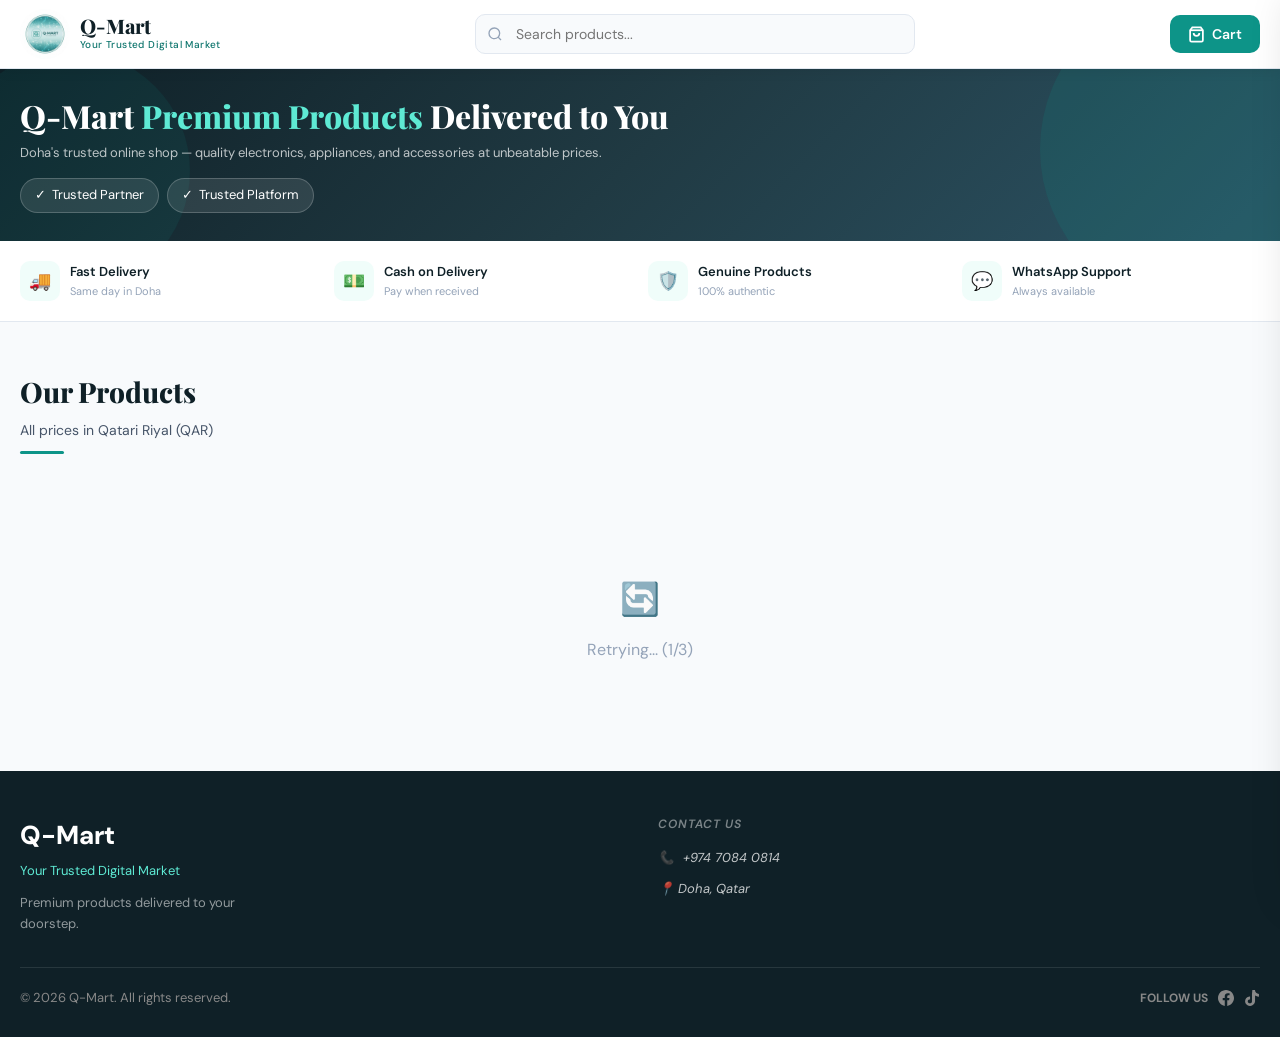
==== index.html @ b94f7bd2 "Update index.html" ====
<!DOCTYPE html>
<html lang="en">
<head>
<meta charset="UTF-8">
<meta name="viewport" content="width=device-width, initial-scale=1.0">
<title>Q-Mart — Your Trusted & Digital Market</title>
<meta name="description" content="Q-Mart is Doha's trusted online shop — quality electronics, appliances, and accessories at unbeatable prices. Cash on delivery. Same day in Doha.">
<meta name="keywords" content="Q-Mart, Qatar online shop, Doha electronics, appliances Qatar, cash on delivery Doha">
<meta name="author" content="Q-Mart">
<meta name="robots" content="index, follow">
<!-- Open Graph -->
<meta property="og:title" content="Q-Mart — Your Trusted & Digital Market">
<meta property="og:description" content="Premium products delivered to your doorstep in Doha, Qatar. Cash on delivery. WhatsApp support.">
<meta property="og:type" content="website">
<meta property="og:url" content="https://qmart.com.qa">
<meta property="og:image" content="https://qmart.com.qa/og-image.jpg">
<meta property="og:locale" content="en_QA">
<!-- Twitter Card -->
<meta name="twitter:card" content="summary_large_image">
<meta name="twitter:title" content="Q-Mart — Your Trusted & Digital Market">
<meta name="twitter:description" content="Premium products delivered to your doorstep in Doha, Qatar. Cash on delivery. WhatsApp support.">
<meta name="twitter:image" content="https://qmart.com.qa/og-image.jpg">
<link href="https://fonts.googleapis.com/css2?family=Playfair+Display:wght@700;800&family=DM+Sans:wght@300;400;500;600&display=swap" rel="stylesheet">
<link rel="stylesheet" href="style.css">
</head>
<body>

<!-- HEADER -->
<header>
  <div class="header-top">
    <a class="logo-wrap" href="#">
      <img src="logo.jpg" alt="Q-Mart">
      <div class="brand-text">
        <div class="brand-name">Q-Mart</div>
        <div class="brand-tag">Your Trusted Digital Market</div>
      </div>
    </a>
    <div class="header-search">
      <div class="search-wrap">
        <svg width="16" height="16" fill="none" stroke="currentColor" stroke-width="2" viewBox="0 0 24 24"><circle cx="11" cy="11" r="8"/><path d="m21 21-4.35-4.35"/></svg>
        <input class="search-input" type="text" placeholder="Search products..." id="searchDesktop" oninput="filterProducts(this.value)">
      </div>
    </div>
    <div class="header-right">
      <button class="cart-btn" onclick="openCart()">
        <svg width="17" height="17" fill="none" stroke="currentColor" stroke-width="2.5" viewBox="0 0 24 24"><path d="M6 2L3 6v14a2 2 0 002 2h14a2 2 0 002-2V6l-3-4z"/><line x1="3" y1="6" x2="21" y2="6"/><path d="M16 10a4 4 0 01-8 0"/></svg>
        <span class="cart-label">Cart</span>
        <span class="cart-count hidden" id="cartCount">0</span>
      </button>
    </div>
  </div>
  <nav class="mobile-search" aria-label="Mobile search">
    <div class="search-wrap">
      <svg width="15" height="15" fill="none" stroke="currentColor" stroke-width="2" viewBox="0 0 24 24"><circle cx="11" cy="11" r="8"/><path d="m21 21-4.35-4.35"/></svg>
      <input class="search-input" type="text" placeholder="Search products..." id="searchMobile" oninput="filterProducts(this.value)">
    </div>
  </nav>
</header>

<!-- HERO -->
<section class="hero" aria-label="Welcome banner">
  <div class="hero-inner">
    <h1>Q-Mart <span>Premium Products</span> Delivered to You</h1>
    <p>Doha's trusted online shop — quality electronics, appliances, and accessories at unbeatable prices.</p>
    <div class="hero-pills">
      <div class="pill"><span>✓</span> Trusted Partner</div>
      <div class="pill"><span>✓</span> Trusted Platform</div>
    </div>
  </div>
</section>

<!-- FEATURES -->
<section class="features" aria-label="Key features">
  <div class="features-inner">
    <div class="feature-item"><div class="feature-icon">🚚</div><div class="feature-text"><div class="ft">Fast Delivery</div><div class="fs">Same day in Doha</div></div></div>
    <div class="feature-item"><div class="feature-icon">💵</div><div class="feature-text"><div class="ft">Cash on Delivery</div><div class="fs">Pay when received</div></div></div>
    <div class="feature-item"><div class="feature-icon">🛡️</div><div class="feature-text"><div class="ft">Genuine Products</div><div class="fs">100% authentic</div></div></div>
    <div class="feature-item"><div class="feature-icon">💬</div><div class="feature-text"><div class="ft">WhatsApp Support</div><div class="fs">Always available</div></div></div>
  </div>
</section>

<!-- PRODUCTS -->
<main>
  <section class="section" aria-label="Products">
    <h2 class="section-title">Our Products</h2>
    <p class="section-sub">All prices in Qatari Riyal (QAR)</p>
    <div class="divider"></div>
    <nav class="cat-tabs" id="catTabs" aria-label="Category filter"></nav>
    <div class="products-grid" id="productsGrid" role="list"></div>
    <div class="no-results" id="noResults" style="display:none" aria-live="polite">
      <div class="no-results-icon">🔍</div>
      <p>No products found.</p>
    </div>
  </section>
</main>

<!-- FOOTER -->
<footer>
  <div class="footer-inner">
    <div class="footer-top">
      <div class="footer-brand">
        <div class="name">Q-Mart</div>
        <div class="tagline">Your Trusted Digital Market</div>
        <p>Premium products delivered to your doorstep.</p>
      </div>
      <address class="footer-contact">
        <h4>Contact Us</h4>
        <div class="footer-contact-item">
          📞 <a id="footer-tel" href="tel:+97470840814" style="color:inherit;text-decoration:none;">+974 7084 0814</a>
        </div>
        <div class="footer-contact-item">📍 Doha, Qatar</div>
      </address>
    </div>
    <div class="footer-bottom">
      <span style="color:#888;font-size:13px;">
        © <span id="current-year"></span> Q-Mart. All rights reserved.
      </span>
      <div style="display:flex;align-items:center;gap:10px;">
        <span style="color:#888;font-size:12px;font-weight:bold;">FOLLOW US</span>
        <a href="https://www.facebook.com/qmart.com.qa" aria-label="Facebook" style="display:flex;align-items:center;">
          <svg width="16" height="16" fill="#888" viewBox="0 0 24 24"><path d="M24 12.073c0-6.627-5.373-12-12-12s-12 5.373-12 12c0 5.99 4.388 10.954 10.125 11.854v-8.385H7.078v-3.47h3.047V9.43c0-3.007 1.792-4.669 4.533-4.669 1.312 0 2.686.235 2.686.235v2.953H15.83c-1.491 0-1.956.925-1.956 1.874v2.25h3.328l-.532 3.47h-2.796v8.385C19.612 23.027 24 18.062 24 12.073z"/></svg>
        </a>
        <a href="https://www.tiktok.com/@qmart.com.qa" aria-label="TikTok" style="display:flex;align-items:center;">
          <svg width="16" height="16" fill="#888" viewBox="0 0 24 24"><path d="M12.525.02c1.31-.02 2.61-.01 3.91-.02.08 1.53.63 3.09 1.75 4.17 1.12 1.11 2.7 1.62 4.24 1.79v4.03c-1.44-.05-2.89-.35-4.2-.97-.57-.26-1.1-.59-1.62-.93-.01 2.92.01 5.84-.02 8.75-.03 1.4-.54 2.79-1.35 3.94-1.31 1.92-3.58 3.17-5.91 3.21-1.43.08-2.86-.31-4.08-1.03-2.02-1.19-3.44-3.37-3.59-5.71-.29-3.37 2.1-6.43 5.33-7.16.69-.16 1.4-.23 2.11-.21v4.21c-.44-.05-.89-.03-1.33.07-1.1.27-1.93 1.14-2.1 2.23-.2 1.15.31 2.36 1.25 3.01.83.61 1.89.77 2.86.52 1.25-.32 2.11-1.41 2.18-2.7.02-3.76-.01-7.52.01-11.28z"/></svg>
        </a>
      </div>
    </div>
  </div>
</footer>

<!-- PRODUCT DETAIL PAGE (Full Screen Slide-in) -->
<div class="pv-page" id="pvPage" role="dialog" aria-label="Product details" aria-modal="true">
  <div class="pv-header">
    <button class="pv-back" onclick="closePV()">
      <svg width="16" height="16" fill="none" stroke="currentColor" stroke-width="2.5" viewBox="0 0 24 24"><path d="M19 12H5M12 5l-7 7 7 7"/></svg>
      Back
    </button>
    <span class="pv-header-title" id="pvHeaderTitle"></span>
  </div>
  <div class="pv-inner">
    <div class="pv-slider">
      <div class="pv-main-img" id="pvMainImg"></div>
      <div class="pv-thumbs" id="pvThumbs"></div>
    </div>
    <div class="pv-details" id="pvDetails"></div>
  </div>
</div>

<!-- CART DRAWER -->
<div class="cart-overlay" id="cartOverlay" onclick="closeCart()"></div>
<div class="cart-drawer" id="cartDrawer" role="dialog" aria-label="Shopping cart" aria-modal="true">
  <div class="cart-header">
    <h2>Your Cart</h2>
    <button class="close-btn" onclick="closeCart()" aria-label="Close cart">×</button>
  </div>
  <div class="cart-items" id="cartItems">
    <div class="cart-empty"><div class="cart-empty-icon">🛒</div><p>Your cart is empty</p></div>
  </div>
  <div class="cart-footer" id="cartFooter" style="display:none">
    <div class="cart-total">
      <span class="cart-total-label">Total</span>
      <span class="cart-total-amount">QAR <span id="cartTotal">0</span></span>
    </div>
    <button class="checkout-btn" onclick="openCheckout()">Proceed to Order →</button>
    <div class="cod-badge">Cash on Delivery only</div>
  </div>
</div>

<!-- CHECKOUT MODAL -->
<div class="modal-overlay" id="checkoutModal" role="dialog" aria-label="Checkout" aria-modal="true">
  <div class="modal" id="modalContent"></div>
</div>

<script>
/* ============================================================
   CONFIG
   ============================================================ */
const CSV_URL = "https://docs.google.com/spreadsheets/d/e/2PACX-1vSZv78zZIp13MP01ga936OXKM-p2X1AJmdL8o1BQmvtJT2dJOc3okC-za4YJwCC7mJyH47PSysZ_YU3/pub?output=csv";
const WA_NUMBER = "97470840814";

// *** IMPORTANT: Replace this with your deployed Google Apps Script Web App URL ***
const APPS_SCRIPT_URL = "https://script.google.com/macros/s/AKfycbwtqXDXvTPOAlFNts3G6t2Wq0mySmIwarXOL4KEg9Vhrj4-7VmG8reU_VxnCfVzs8Oz/exec";

// Footer tel link sync
(function () {
  const el = document.getElementById("footer-tel");
  if (el) {
    el.href = "tel:+" + WA_NUMBER;
    el.textContent = "+974 " + WA_NUMBER.slice(3, 7) + " " + WA_NUMBER.slice(7);
  }
  document.getElementById("current-year").textContent = new Date().getFullYear();
})();

/* ============================================================
   PRODUCTS & CART STATE
   ============================================================ */
let PRODUCTS = [], currentFilter = "";

function loadCart() {
  try { const s = localStorage.getItem("qmart_cart"); return s ? JSON.parse(s) : []; } catch (e) { return []; }
}
function saveCart() {
  try { localStorage.setItem("qmart_cart", JSON.stringify(cart)); } catch (e) {}
}
let cart = loadCart();

/* ============================================================
   CSV PARSING
   ============================================================ */
function parseCSV(text) {
  const lines = text.trim().split("\n");
  const headers = lines[0].split(",").map(h => h.trim().toLowerCase().replace(/\r/g, ""));
  return lines.slice(1).map((line, idx) => {
    const cols = [];
    let cur = "", inQ = false;
    for (let c of line) {
      if (c === '"') inQ = !inQ;
      else if (c === ',' && !inQ) { cols.push(cur.trim()); cur = ""; }
      else cur += c;
    }
    cols.push(cur.trim());
    const row = {};
    headers.forEach((h, i) => row[h] = (cols[i] || "").replace(/\r/g, "").replace(/^"|"$/g, "").trim());
    return {
      id: parseInt(row.id) || idx + 1,
      name: row.name || "",
      desc: row.desc || row.description || "",
      price: Math.max(0, parseFloat(row.price) || 0),
      category: row.category || row.categories || "General",
      image: row.image || row.images || ""
    };
  }).filter(p => p.name);
}

/* ============================================================
   PRODUCT LOADING & RENDERING
   ============================================================ */
async function loadProducts(retryCount = 0) {
  const grid = document.getElementById("productsGrid");
  grid.innerHTML = `<div style="grid-column:1/-1;text-align:center;padding:60px 20px;color:var(--muted)"><div style="font-size:32px;margin-bottom:12px">⏳</div><p>Loading products...</p></div>`;
  try {
    const res = await fetch(CSV_URL);
    if (!res.ok) throw new Error("fetch failed");
    const text = await res.text();
    PRODUCTS = parseCSV(text);
    if (!PRODUCTS.length) throw new Error("empty");
    renderCategoryTabs();
    renderProducts();
  } catch (e) {
    if (retryCount < 2) {
      setTimeout(() => loadProducts(retryCount + 1), 2000);
      grid.innerHTML = `<div style="grid-column:1/-1;text-align:center;padding:60px 20px;color:var(--muted)"><div style="font-size:32px;margin-bottom:12px">🔄</div><p>Retrying... (${retryCount + 1}/3)</p></div>`;
    } else {
      grid.innerHTML = `<div style="grid-column:1/-1;text-align:center;padding:60px 20px;color:var(--muted)"><div style="font-size:32px;margin-bottom:12px">⚠️</div><p>Could not load products. <button onclick="loadProducts()" style="color:var(--teal);background:none;border:none;cursor:pointer;font-weight:600;font-size:14px;">Try again</button></p></div>`;
    }
  }
}

let currentCategory = "All";

function renderCategoryTabs() {
  const cats = ["All", ...new Set(PRODUCTS.map(p => p.category).filter(Boolean))];
  const tabs = document.getElementById("catTabs");
  if (!tabs) return;
  tabs.innerHTML = cats.map(c => `<button class="cat-tab${c === currentCategory ? " active" : ""}" onclick="setCategory('${c}')">${c}</button>`).join("");
}

function setCategory(cat) {
  currentCategory = cat;
  renderCategoryTabs();
  renderProducts();
}

function filterProducts(q) {
  currentFilter = q.toLowerCase();
  document.getElementById("searchDesktop").value = q;
  document.getElementById("searchMobile").value = q;
  renderProducts();
}

function renderProducts() {
  const grid = document.getElementById("productsGrid");
  const noRes = document.getElementById("noResults");
  let filtered = PRODUCTS.filter(p =>
    (currentCategory === "All" || p.category === currentCategory) &&
    (p.name.toLowerCase().includes(currentFilter) ||
      p.category.toLowerCase().includes(currentFilter) ||
      p.desc.toLowerCase().includes(currentFilter))
  );
  if (!filtered.length) { grid.innerHTML = ""; noRes.style.display = ""; return; }
  noRes.style.display = "none";
  grid.innerHTML = filtered.map(p => `
    <article class="product-card" onclick="openPD(${p.id})" style="cursor:pointer;" role="listitem">
      <div class="product-img">${getImageHTML(p)}<span class="product-badge">${p.category}</span></div>
      <div class="product-body">
        <div class="product-category">${p.category}</div>
        <div class="product-name">${p.name}</div>
        <div class="product-desc">${(p.desc || "").split("|")[0].trim().slice(0, 50)}${(p.desc || "").length > 50 ? "..." : ""}</div>
        <div class="product-footer">
          <div class="product-price">QAR ${p.price}<span>/unit</span></div>
          <button class="add-btn" onclick="event.stopPropagation();addToCart(${p.id})" id="btn-${p.id}">Add to Cart</button>
        </div>
      </div>
    </article>`).join("");
}

function getImageHTML(p) {
  if (p.image && p.image.startsWith("http")) {
    let src = p.image;
    const gd = src.match(/\/d\/([a-zA-Z0-9_-]+)/);
    if (gd) src = "https://drive.google.com/thumbnail?id=" + gd[1] + "&sz=w400";
    return `<img src="${src}" alt="${p.name}" loading="lazy" style="width:100%;height:100%;object-fit:cover;" onerror="this.parentElement.innerHTML='<span style=font-size:48px>📦</span>'">`;
  }
  return `<span style="font-size:48px">📦</span>`;
}

function formatDesc(desc) {
  if (!desc) return "No description available.";
  const parts = desc.split("|").map(s => s.trim()).filter(Boolean);
  if (parts.length <= 1) return `<p>${desc}</p>`;
  return `<p style="margin-bottom:10px">${parts[0]}</p><ul style="list-style:none;padding:0;margin:0;">${parts.slice(1).map(p => `<li style="display:flex;gap:8px;align-items:flex-start;padding:4px 0;font-size:14px;"><span style="color:var(--teal);font-size:16px;flex-shrink:0;">✓</span><span>${p}</span></li>`).join("")}</ul>`;
}

/* ============================================================
   PRODUCT DETAIL VIEW
   ============================================================ */
function gdUrl(url) {
  const m = url.match(/\/d\/([a-zA-Z0-9_-]+)/);
  return m ? `https://drive.google.com/thumbnail?id=${m[1]}&sz=w800` : url;
}

let pvImgs = [], pvIdx = 0, pvProductId = null;

function openPD(id) {
  const p = PRODUCTS.find(x => x.id === id);
  if (!p) return;
  pvProductId = id;
  pvImgs = p.image ? p.image.split(",").map(s => s.trim()).filter(Boolean) : [];
  pvIdx = 0;
  document.getElementById("pvHeaderTitle").textContent = p.name;
  renderPVSlide();
  const thumbsEl = document.getElementById("pvThumbs");
  if (pvImgs.length > 1) {
    thumbsEl.innerHTML = pvImgs.map((img, i) => `
      <div class="pv-thumb${i === 0 ? " active" : ""}" onclick="goThumb(${i})">
        <img src="${gdUrl(img)}" alt="" onerror="this.parentElement.innerHTML='📦'">
      </div>`).join("");
  } else {
    thumbsEl.innerHTML = "";
  }
  document.getElementById("pvDetails").innerHTML = `
    <div class="pv-category">${p.category}</div>
    <div class="pv-name">${p.name}</div>
    <div class="pv-price-row">
      <div class="pv-price">QAR ${p.price}</div>
      <div class="pv-price-unit">per unit</div>
    </div>
    <div class="pv-cod"><span>💵</span> Cash on Delivery — Pay when you receive</div>
    <div class="pv-desc-title">Description</div>
    <div class="pv-desc">${formatDesc(p.desc)}</div>
    <div class="pv-qty-row">
      <span class="pv-qty-label">Quantity</span>
      <div class="pv-qty-ctrl">
        <button class="pv-qty-btn" onclick="pvQty(-1)">−</button>
        <span class="pv-qty-val" id="pvQtyVal">1</span>
        <button class="pv-qty-btn" onclick="pvQty(1)">+</button>
      </div>
    </div>
    <button class="pv-add-btn" id="pvAddBtn" onclick="addToCartPV()">
      <svg width="18" height="18" fill="none" stroke="currentColor" stroke-width="2.5" viewBox="0 0 24 24"><path d="M6 2L3 6v14a2 2 0 002 2h14a2 2 0 002-2V6l-3-4z"/><line x1="3" y1="6" x2="21" y2="6"/><path d="M16 10a4 4 0 01-8 0"/></svg>
      Add to Cart
    </button>`;
  document.getElementById("pvPage").classList.add("open");
  document.body.style.overflow = "hidden";
  window._pvQty = 1;
}

function renderPVSlide() {
  const box = document.getElementById("pvMainImg");
  const arrowsHtml = pvImgs.length > 1 ? `
    <button class="pv-arrow pv-prev" onclick="pvSlide(-1)">&#8249;</button>
    <button class="pv-arrow pv-next" onclick="pvSlide(1)">&#8250;</button>` : "";
  if (!pvImgs.length) { box.innerHTML = `<span style="font-size:80px">📦</span>`; return; }
  box.innerHTML = `${arrowsHtml}<img src="${gdUrl(pvImgs[pvIdx])}" alt="product" loading="lazy" style="width:100%;height:100%;object-fit:contain;" onerror="this.src='';this.parentElement.innerHTML='<span style=font-size:80px>📦</span>'">`;
}

function pvSlide(dir) {
  pvIdx = (pvIdx + dir + pvImgs.length) % pvImgs.length;
  renderPVSlide();
  document.querySelectorAll(".pv-thumb").forEach((t, i) => t.classList.toggle("active", i === pvIdx));
}

function goThumb(i) {
  pvIdx = i;
  renderPVSlide();
  document.querySelectorAll(".pv-thumb").forEach((t, j) => t.classList.toggle("active", j === i));
}

function closePV() {
  document.getElementById("pvPage").classList.remove("open");
  document.body.style.overflow = "";
}

function pvQty(d) {
  window._pvQty = Math.max(1, (window._pvQty || 1) + d);
  document.getElementById("pvQtyVal").textContent = window._pvQty;
}

/* ============================================================
   CART OPERATIONS
   ============================================================ */
function addToCartPV() {
  const p = PRODUCTS.find(x => x.id === pvProductId);
  if (!p) return;
  const qty = window._pvQty || 1;
  const ex = cart.find(x => x.id === pvProductId);
  if (ex) ex.qty += qty; else cart.push({ ...p, qty });
  updateCartUI();
  saveCart();
  const btn = document.getElementById("pvAddBtn");
  if (btn) {
    btn.textContent = "Added ✓";
    btn.classList.add("added");
    setTimeout(() => {
      btn.innerHTML = '<svg width="18" height="18" fill="none" stroke="currentColor" stroke-width="2.5" viewBox="0 0 24 24"><path d="M6 2L3 6v14a2 2 0 002 2h14a2 2 0 002-2V6l-3-4z"/><line x1="3" y1="6" x2="21" y2="6"/><path d="M16 10a4 4 0 01-8 0"/></svg> Add to Cart';
      btn.classList.remove("added");
    }, 1500);
  }
}

function addToCart(id) {
  const p = PRODUCTS.find(x => x.id === id), ex = cart.find(x => x.id === id);
  if (ex) ex.qty++; else cart.push({ ...p, qty: 1 });
  saveCart();
  const btn = document.getElementById("btn-" + id);
  if (btn) {
    btn.textContent = "Added ✓";
    btn.classList.add("added");
    setTimeout(() => { btn.textContent = "Add to Cart"; btn.classList.remove("added"); }, 1200);
  }
  updateCartUI();
}

function removeFromCart(id) { cart = cart.filter(x => x.id !== id); saveCart(); updateCartUI(); renderCart(); }

function changeQty(id, delta) {
  const item = cart.find(x => x.id === id);
  if (!item) return;
  item.qty += delta;
  if (item.qty <= 0) { removeFromCart(id); return; }
  saveCart(); updateCartUI(); renderCart();
}

function getCount() { return cart.reduce((s, i) => s + i.qty, 0); }

function updateCartUI() {
  const n = getCount(), el = document.getElementById("cartCount");
  if (n > 0) { el.textContent = n; el.classList.remove("hidden"); } else el.classList.add("hidden");
  // Show estimated total in cart drawer (display only — not used for payment)
  const total = cart.reduce((s, i) => s + i.price * i.qty, 0);
  document.getElementById("cartTotal").textContent = total.toLocaleString();
  document.getElementById("cartFooter").style.display = n > 0 ? "" : "none";
}

function renderCart() {
  const el = document.getElementById("cartItems");
  if (!cart.length) { el.innerHTML = '<div class="cart-empty"><div class="cart-empty-icon">🛒</div><p>Your cart is empty</p></div>'; return; }
  el.innerHTML = cart.map(i => `<div class="cart-item"><div class="cart-item-img">${getImageHTML(i)}</div><div class="cart-item-info"><div class="cart-item-name">${i.name}</div><div class="cart-item-price">QAR ${(i.price * i.qty).toLocaleString()}</div><div class="cart-item-qty"><button class="qty-btn" onclick="changeQty(${i.id},-1)">−</button><span class="qty-val">${i.qty}</span><button class="qty-btn" onclick="changeQty(${i.id},1)">+</button></div></div><button class="remove-btn" onclick="removeFromCart(${i.id})" aria-label="Remove">×</button></div>`).join("");
}

function openCart() { renderCart(); document.getElementById("cartOverlay").classList.add("open"); document.getElementById("cartDrawer").classList.add("open"); document.body.style.overflow = "hidden"; }
function closeCart() { document.getElementById("cartOverlay").classList.remove("open"); document.getElementById("cartDrawer").classList.remove("open"); document.body.style.overflow = ""; }

/* ============================================================
   CHECKOUT — SECURE VERSION
   Only ProductID + Quantity sent to backend.
   Backend validates prices and generates OrderID.
   ============================================================ */
function openCheckout() {
  closeCart();
  const modal = document.getElementById("checkoutModal");
  const content = document.getElementById("modalContent");
  if (!modal || !content) return;

  const summaryRows = cart.map(i => `
    <div class="order-summary-row">
      <span>${i.name} × ${i.qty}</span>
      <span>QAR ${(i.price * i.qty).toLocaleString()}</span>
    </div>`).join("");

  const displayTotal = cart.reduce((s, i) => s + i.price * i.qty, 0);

  content.innerHTML = `
    <div class="modal-header">
      <h2>Place Your Order</h2>
      <button class="close-btn" onclick="closeModal()" aria-label="Close">×</button>
    </div>
    <div class="modal-body">
      <div class="order-summary-mini">
        <h4>Order Summary</h4>
        ${summaryRows}
        <div class="order-summary-row order-summary-total">
          <span>Estimated Total</span>
          <span>QAR ${displayTotal.toLocaleString()}</span>
        </div>
      </div>
      <div class="payment-info">
        <span style="font-size:20px">💵</span>
        <span class="payment-text">Cash on Delivery — Pay when you receive your order</span>
      </div>
      <div class="form-row">
        <label class="form-label" for="f-name">Full Name *</label>
        <input class="form-input" id="f-name" type="text" placeholder="Your full name">
        <div class="form-error" id="e-name"></div>
      </div>
      <div class="form-row">
        <label class="form-label" for="f-phone">Phone Number *</label>
        <input class="form-input" id="f-phone" type="tel" placeholder="+974 XXXX XXXX">
        <div class="form-error" id="e-phone"></div>
      </div>
      <div class="form-row">
        <label class="form-label" for="f-email">Email (optional)</label>
        <input class="form-input" id="f-email" type="email" placeholder="your@email.com">
      </div>
      <div class="form-row">
        <label class="form-label" for="f-address">Delivery Address *</label>
        <textarea class="form-input" id="f-address" rows="3" placeholder="Street, Area, Building No."></textarea>
        <div class="form-error" id="e-address"></div>
      </div>
      <div class="form-row">
        <label class="form-label" for="f-notes">Notes (optional)</label>
        <input class="form-input" id="f-notes" type="text" placeholder="Any special instructions...">
      </div>
      <button class="place-order-btn" id="placeOrderBtn" onclick="placeOrder()">
        <svg width="17" height="17" fill="none" stroke="currentColor" stroke-width="2.5" viewBox="0 0 24 24"><polyline points="20 6 9 17 4 12"/></svg>
        Confirm Order via WhatsApp
      </button>
    </div>`;

  modal.classList.add("open");
  document.body.style.overflow = "hidden";
}

function closeModal() {
  const modal = document.getElementById("checkoutModal");
  if (modal) modal.classList.remove("open");
  document.body.style.overflow = "";
}

document.getElementById("checkoutModal").addEventListener("click", function (e) {
  if (e.target === this) closeModal();
});

async function placeOrder() {
  const name    = document.getElementById("f-name").value.trim();
  const phone   = document.getElementById("f-phone").value.trim();
  const email   = document.getElementById("f-email").value.trim();
  const address = document.getElementById("f-address").value.trim();
  const notes   = document.getElementById("f-notes").value.trim();

  // Clear previous errors
  ["name", "phone", "address"].forEach(f => document.getElementById("e-" + f).textContent = "");

  let valid = true;
  if (!name)    { document.getElementById("e-name").textContent    = "Please enter your name.";             valid = false; }
  if (!phone)   { document.getElementById("e-phone").textContent   = "Please enter your phone number.";    valid = false; }
  if (!address) { document.getElementById("e-address").textContent = "Please enter your delivery address."; valid = false; }
  if (!valid) return;

  // Build payload — NO PRICES, only IDs and quantities
  const items = cart.map(i => ({ id: i.id, qty: i.qty }));

  // Disable button and show loading state
  const btn = document.getElementById("placeOrderBtn");
  btn.disabled = true;
  btn.innerHTML = `<span style="display:inline-block;animation:spin 1s linear infinite;margin-right:6px">⏳</span> Placing order...`;

  try {
    const formData = new FormData();
formData.append("data", JSON.stringify({ name, phone, email, address, notes, items }));
const response = await fetch(APPS_SCRIPT_URL, {
  method: "POST",
  body: formData
});

    if (!response.ok) throw new Error("Server error: " + response.status);

    const data = await response.json();

    if (!data.orderId) throw new Error("No order ID returned");

    const orderId = data.orderId;

    // Clear cart
    const savedCart = [...cart];
    cart = [];
    updateCartUI();
    saveCart();

    // WhatsApp message — ONLY the Order ID, no prices or item details
    const waMsg = `Hello, I have placed an order. My Order ID is ${orderId}`;
    const waUrl = "https://wa.me/" + WA_NUMBER + "?text=" + encodeURIComponent(waMsg);

    // Show success screen
    document.getElementById("modalContent").innerHTML = `
      <div class="success-screen">
        <div class="success-icon">✅</div>
        <h2>Order Placed!</h2>
        <p>Thank you, ${name}. Tap below to send your order confirmation on WhatsApp.</p>
        <div class="order-ref">Order Reference<strong>${orderId}</strong></div>
        <div class="success-actions">
          <a class="wa-btn" href="${waUrl}" target="_blank" rel="noopener noreferrer">
            <svg width="18" height="18" viewBox="0 0 24 24" fill="white"><path d="M17.472 14.382c-.297-.149-1.758-.867-2.03-.967-.273-.099-.471-.148-.67.15-.197.297-.767.966-.94 1.164-.173.199-.347.223-.644.075-.297-.15-1.255-.463-2.39-1.475-.883-.788-1.48-1.761-1.653-2.059-.173-.297-.018-.458.13-.606.134-.133.298-.347.446-.52.149-.174.198-.298.298-.497.099-.198.05-.371-.025-.52-.075-.149-.669-1.612-.916-2.207-.242-.579-.487-.5-.669-.51-.173-.008-.371-.01-.57-.01-.198 0-.52.074-.792.372-.272.297-1.04 1.016-1.04 2.479 0 1.462 1.065 2.875 1.213 3.074.149.198 2.096 3.2 5.077 4.487.709.306 1.262.489 1.694.625.712.227 1.36.195 1.871.118.571-.085 1.758-.719 2.006-1.413.248-.694.248-1.289.173-1.413-.074-.124-.272-.198-.57-.347m-5.421 7.403h-.004a9.87 9.87 0 01-5.031-1.378l-.361-.214-3.741.982.998-3.648-.235-.374a9.86 9.86 0 01-1.51-5.26c.001-5.45 4.436-9.884 9.888-9.884 2.64 0 5.122 1.03 6.988 2.898a9.825 9.825 0 012.893 6.994c-.003 5.45-4.437 9.884-9.885 9.884m8.413-18.297A11.815 11.815 0 0012.05 0C5.495 0 .16 5.335.157 11.892c0 2.096.547 4.142 1.588 5.945L.057 24l6.305-1.654a11.882 11.882 0 005.683 1.448h.005c6.554 0 11.89-5.335 11.893-11.893a11.821 11.821 0 00-3.48-8.413Z"/></svg>
            Confirm on WhatsApp
          </a>
          <button class="continue-btn" onclick="closeModal()">Continue Shopping</button>
        </div>
      </div>`;

  } catch (err) {
    // Re-enable button on error
    btn.disabled = false;
    btn.innerHTML = `<svg width="17" height="17" fill="none" stroke="currentColor" stroke-width="2.5" viewBox="0 0 24 24"><polyline points="20 6 9 17 4 12"/></svg> Confirm Order via WhatsApp`;

    // Show error message in modal
    const errorDiv = document.createElement("div");
    errorDiv.style.cssText = "background:#fef2f2;border:1px solid #fca5a5;border-radius:8px;padding:12px 14px;margin-top:12px;font-size:13px;color:#dc2626;";
    errorDiv.textContent = "Could not place order. Please check your connection and try again.";
    btn.parentNode.insertBefore(errorDiv, btn.nextSibling);
    setTimeout(() => errorDiv.remove(), 5000);

    console.error("Order placement error:", err);
  }
}

/* ============================================================
   INIT
   ============================================================ */
loadProducts();
updateCartUI();
</script>

<style>
@keyframes spin {
  from { transform: rotate(0deg); }
  to   { transform: rotate(360deg); }
}
</style>

</body>
</html>
---- style.css ----
/* ============================================================
   Q-Mart — style.css
   ============================================================ */

/* CSS Variables */
:root {
  --teal: #0d9488;
  --teal-dark: #0f766e;
  --teal-mid: #14b8a6;
  --teal-light: #ccfbf1;
  --teal-xlight: #f0fdfa;
  --dark: #0f2027;
  --mid: #475569;
  --muted: #94a3b8;
  --border: #e2e8f0;
  --bg: #f8fafc;
  --white: #ffffff;
  --radius: 14px;
  --shadow: 0 4px 24px rgba(0, 0, 0, 0.08);
  --shadow-lg: 0 8px 40px rgba(0, 0, 0, 0.14);
}

/* Reset */
* {
  margin: 0;
  padding: 0;
  box-sizing: border-box;
}

body {
  font-family: "DM Sans", sans-serif;
  background: var(--bg);
  color: var(--dark);
  line-height: 1.6;
}

h1, h2, h3 {
  font-family: "Playfair Display", serif;
}

img {
  display: block;
}

/* ============================================================
   HEADER
   ============================================================ */
header {
  background: var(--white);
  border-bottom: 1px solid var(--border);
  position: sticky;
  top: 0;
  z-index: 100;
  box-shadow: 0 2px 12px rgba(0, 0, 0, 0.07);
}

.header-top {
  max-width: 80rem;
  margin: 0 auto;
  padding: 0 1.25rem;
  display: flex;
  align-items: center;
  justify-content: space-between;
  height: 4.25rem;
  gap: 0.75rem;
}

.logo-wrap {
  display: flex;
  align-items: center;
  gap: 0.625rem;
  text-decoration: none;
  flex-shrink: 0;
}

.logo-wrap img {
  height: 3.125rem;
  width: 3.125rem;
  object-fit: contain;
  border-radius: 50%;
}

.brand-text .brand-name {
  font-family: "Playfair Display", serif;
  font-size: 1.25rem;
  font-weight: 800;
  color: var(--dark);
  line-height: 1.1;
}

.brand-text .brand-tag {
  font-size: 0.625rem;
  color: var(--teal-dark);
  font-weight: 500;
  letter-spacing: 0.4px;
}

.header-search {
  flex: 1;
  max-width: 27.5rem;
}

.search-wrap {
  position: relative;
}

.search-wrap svg {
  position: absolute;
  left: 0.75rem;
  top: 50%;
  transform: translateY(-50%);
  color: var(--muted);
  pointer-events: none;
}

.search-input {
  width: 100%;
  padding: 0.625rem 1rem 0.625rem 2.5rem;
  border: 1.5px solid var(--border);
  border-radius: 10px;
  font-family: "DM Sans", sans-serif;
  font-size: 0.875rem;
  color: var(--dark);
  outline: none;
  transition: border-color 0.2s;
  background: var(--bg);
}

.search-input:focus {
  border-color: var(--teal);
  background: white;
}

.header-right {
  display: flex;
  align-items: center;
  flex-shrink: 0;
}

.cart-btn {
  background: var(--teal);
  color: white;
  border: none;
  border-radius: 10px;
  padding: 0.625rem 1.125rem;
  font-family: "DM Sans", sans-serif;
  font-size: 0.875rem;
  font-weight: 600;
  cursor: pointer;
  display: flex;
  align-items: center;
  gap: 0.4375rem;
  transition: background 0.2s;
  white-space: nowrap;
}

.cart-btn:hover {
  background: var(--teal-dark);
}

.cart-count {
  background: white;
  color: var(--teal);
  border-radius: 50%;
  width: 1.25rem;
  height: 1.25rem;
  font-size: 0.6875rem;
  font-weight: 700;
  display: flex;
  align-items: center;
  justify-content: center;
  min-width: 1.25rem;
}

.cart-count.hidden {
  display: none;
}

.mobile-search {
  display: none;
  padding: 0.625rem 1rem 0.75rem;
  border-top: 1px solid var(--border);
}

.mobile-search .search-wrap {
  position: relative;
}

.mobile-search svg {
  position: absolute;
  left: 0.75rem;
  top: 50%;
  transform: translateY(-50%);
  color: var(--muted);
}

.mobile-search .search-input {
  width: 100%;
  padding: 0.625rem 1rem 0.625rem 2.5rem;
  border: 1.5px solid var(--border);
  border-radius: 10px;
  font-family: "DM Sans", sans-serif;
  font-size: 0.875rem;
  outline: none;
  background: var(--bg);
}

.mobile-search .search-input:focus {
  border-color: var(--teal);
}

/* ============================================================
   BANNER
   ============================================================ */
.banner-section {
  width: 100%;
  background: var(--teal-xlight);
  line-height: 0;
}

.banner-section img {
  width: 100%;
  height: auto;
  display: block;
}

/* ============================================================
   HERO
   ============================================================ */
.hero {
  background: linear-gradient(135deg, #0f2027 0%, #203a43 50%, #2c5364 100%);
  padding: 1.75rem 1.25rem;
  position: relative;
  overflow: hidden;
}

.hero::before {
  content: "";
  position: absolute;
  top: -5rem;
  right: -5rem;
  width: 20rem;
  height: 20rem;
  border-radius: 50%;
  background: rgba(13, 148, 136, 0.15);
}

.hero::after {
  content: "";
  position: absolute;
  bottom: -3.125rem;
  left: -3.125rem;
  width: 15rem;
  height: 15rem;
  border-radius: 50%;
  background: rgba(13, 148, 136, 0.1);
}

.hero-inner {
  max-width: 80rem;
  margin: 0 auto;
  position: relative;
  z-index: 1;
}

.hero h1 {
  font-size: clamp(1.25rem, 2.8vw, 2rem);
  font-weight: 800;
  color: white;
  line-height: 1.2;
  margin-bottom: 0.5rem;
  white-space: nowrap;
}

.hero h1 span {
  color: #5eead4;
}

.hero p {
  font-size: 0.8125rem;
  color: rgba(255, 255, 255, 0.72);
  margin-bottom: 0.875rem;
  max-width: 37.5rem;
}

.hero-pills {
  display: flex;
  flex-wrap: wrap;
  gap: 0.5rem;
}

.pill {
  background: rgba(255, 255, 255, 0.1);
  border: 1px solid rgba(255, 255, 255, 0.2);
  color: white;
  padding: 0.375rem 0.875rem;
  border-radius: 6.25rem;
  font-size: 0.8125rem;
  display: flex;
  align-items: center;
  gap: 0.375rem;
}

/* ============================================================
   FEATURES
   ============================================================ */
.features {
  background: var(--white);
  border-bottom: 1px solid var(--border);
}

.features-inner {
  max-width: 80rem;
  margin: 0 auto;
  padding: 1.25rem;
  display: grid;
  grid-template-columns: repeat(4, 1fr);
  gap: 1rem;
}

.feature-item {
  display: flex;
  align-items: center;
  gap: 0.625rem;
}

.feature-icon {
  width: 2.5rem;
  height: 2.5rem;
  background: var(--teal-xlight);
  border-radius: 10px;
  display: flex;
  align-items: center;
  justify-content: center;
  font-size: 1.125rem;
  flex-shrink: 0;
}

.feature-text .ft {
  font-size: 0.8125rem;
  font-weight: 600;
  color: var(--dark);
}

.feature-text .fs {
  font-size: 0.6875rem;
  color: var(--muted);
}

/* ============================================================
   PRODUCT FULL PAGE VIEW
   ============================================================ */
.pv-page {
  position: fixed;
  inset: 0;
  background: var(--bg);
  z-index: 250;
  overflow-y: auto;
  transform: translateX(100%);
  transition: transform 0.3s cubic-bezier(0.4, 0, 0.2, 1);
}

.pv-page.open {
  transform: translateX(0);
}

.pv-header {
  background: var(--white);
  border-bottom: 1px solid var(--border);
  padding: 0 1.25rem;
  height: 3.75rem;
  display: flex;
  align-items: center;
  gap: 0.75rem;
  position: sticky;
  top: 0;
  z-index: 10;
}

.pv-back {
  background: none;
  border: 1px solid var(--border);
  border-radius: 8px;
  padding: 0.4375rem 0.875rem;
  font-family: "DM Sans", sans-serif;
  font-size: 0.8125rem;
  font-weight: 600;
  cursor: pointer;
  display: flex;
  align-items: center;
  gap: 0.375rem;
  color: var(--dark);
  transition: background 0.2s;
}

.pv-back:hover {
  background: var(--bg);
}

.pv-header-title {
  font-size: 0.9375rem;
  font-weight: 600;
  color: var(--mid);
  white-space: nowrap;
  overflow: hidden;
  text-overflow: ellipsis;
}

.pv-inner {
  max-width: 68.75rem;
  margin: 0 auto;
  padding: 2rem 1.25rem;
  display: grid;
  grid-template-columns: 1fr 1fr;
  gap: 2.5rem;
  align-items: start;
}

.pv-slider {
  position: relative;
}

.pv-main-img {
  width: 100%;
  aspect-ratio: 1 / 1;
  background: var(--teal-xlight);
  border-radius: 1rem;
  overflow: hidden;
  display: flex;
  align-items: center;
  justify-content: center;
  font-size: 5rem;
  margin-bottom: 0.75rem;
  position: relative;
}

.pv-main-img img {
  width: 100%;
  height: 100%;
  object-fit: contain;
}

.pv-arrow {
  position: absolute;
  top: 50%;
  transform: translateY(-50%);
  background: rgba(0, 0, 0, 0.4);
  border: none;
  color: white;
  font-size: 1.625rem;
  width: 2.5rem;
  height: 2.5rem;
  border-radius: 50%;
  cursor: pointer;
  display: flex;
  align-items: center;
  justify-content: center;
  transition: background 0.2s;
  z-index: 2;
}

.pv-arrow:hover {
  background: rgba(0, 0, 0, 0.65);
}

.pv-prev { left: 0.75rem; }
.pv-next { right: 0.75rem; }

.pv-thumbs {
  display: flex;
  gap: 0.5rem;
  flex-wrap: wrap;
}

.pv-thumb {
  width: 4.25rem;
  height: 4.25rem;
  border-radius: 10px;
  overflow: hidden;
  cursor: pointer;
  border: 2px solid transparent;
  background: var(--teal-xlight);
  display: flex;
  align-items: center;
  justify-content: center;
  font-size: 1.5rem;
  flex-shrink: 0;
  transition: border-color 0.2s;
}

.pv-thumb.active {
  border-color: var(--teal);
}

.pv-thumb img {
  width: 100%;
  height: 100%;
  object-fit: contain;
}

.pv-category {
  font-size: 0.6875rem;
  color: var(--teal);
  font-weight: 600;
  text-transform: uppercase;
  letter-spacing: 1px;
  margin-bottom: 0.5rem;
}

.pv-name {
  font-size: 1.75rem;
  font-weight: 800;
  line-height: 1.2;
  margin-bottom: 1rem;
}

.pv-price-row {
  display: flex;
  align-items: baseline;
  gap: 0.5rem;
  margin-bottom: 1.5rem;
  padding-bottom: 1.5rem;
  border-bottom: 1px solid var(--border);
}

.pv-price {
  font-size: 2.25rem;
  font-weight: 800;
  color: var(--dark);
}

.pv-price-unit {
  font-size: 0.875rem;
  color: var(--muted);
}

.pv-desc-title {
  font-size: 0.75rem;
  font-weight: 600;
  color: var(--mid);
  text-transform: uppercase;
  letter-spacing: 0.5px;
  margin-bottom: 0.5rem;
}

.pv-desc {
  font-size: 0.9375rem;
  color: var(--mid);
  line-height: 1.7;
  margin-bottom: 1.75rem;
}

.pv-cod {
  background: var(--teal-xlight);
  border: 1.5px solid var(--teal-light);
  border-radius: 10px;
  padding: 0.75rem 1rem;
  display: flex;
  align-items: center;
  gap: 0.625rem;
  margin-bottom: 1.5rem;
  font-size: 0.8125rem;
  font-weight: 600;
  color: var(--teal-dark);
}

.pv-qty-row {
  display: flex;
  align-items: center;
  gap: 0.75rem;
  margin-bottom: 1.25rem;
}

.pv-qty-label {
  font-size: 0.8125rem;
  font-weight: 600;
  color: var(--mid);
}

.pv-qty-ctrl {
  display: flex;
  align-items: center;
  gap: 0.625rem;
  background: var(--bg);
  border-radius: 10px;
  padding: 0.25rem 0.5rem;
  border: 1.5px solid var(--border);
}

.pv-qty-btn {
  background: none;
  border: none;
  cursor: pointer;
  font-size: 1.25rem;
  font-weight: 600;
  color: var(--dark);
  width: 1.75rem;
  height: 1.75rem;
  display: flex;
  align-items: center;
  justify-content: center;
  line-height: 1;
}

.pv-qty-val {
  font-size: 1rem;
  font-weight: 700;
  min-width: 1.75rem;
  text-align: center;
}

.pv-add-btn {
  width: 100%;
  background: var(--teal);
  color: white;
  border: none;
  border-radius: 12px;
  padding: 1rem;
  font-family: "DM Sans", sans-serif;
  font-size: 1rem;
  font-weight: 700;
  cursor: pointer;
  transition: background 0.2s;
  display: flex;
  align-items: center;
  justify-content: center;
  gap: 0.5rem;
}

.pv-add-btn:hover {
  background: var(--teal-dark);
}

.pv-add-btn.added {
  background: #059669;
}

/* ============================================================
   CATEGORY TABS & PRODUCTS SECTION
   ============================================================ */
.cat-tabs {
  display: flex;
  flex-wrap: wrap;
  gap: 0.5rem;
  margin-bottom: 1.75rem;
}

.cat-tab {
  padding: 0.5rem 1.125rem;
  border-radius: 6.25rem;
  border: 1.5px solid var(--border);
  background: var(--white);
  font-family: "DM Sans", sans-serif;
  font-size: 0.8125rem;
  font-weight: 600;
  color: var(--mid);
  cursor: pointer;
  transition: all 0.2s;
}

.cat-tab:hover {
  border-color: var(--teal);
  color: var(--teal);
}

.cat-tab.active {
  background: var(--teal);
  border-color: var(--teal);
  color: white;
}

.section {
  max-width: 80rem;
  margin: 0 auto;
  padding: 3rem 1.25rem;
}

.section-title {
  font-size: 1.75rem;
  font-weight: 800;
  color: var(--dark);
}

.section-sub {
  font-size: 0.875rem;
  color: var(--mid);
  margin-top: 0.25rem;
}

.divider {
  width: 2.75rem;
  height: 3px;
  background: var(--teal);
  border-radius: 2px;
  margin: 0.625rem 0 2rem;
}

.no-results {
  text-align: center;
  padding: 3.75rem 1.25rem;
  color: var(--muted);
}

.no-results-icon {
  font-size: 2.75rem;
  margin-bottom: 0.75rem;
}

.products-grid {
  display: grid;
  grid-template-columns: repeat(auto-fill, minmax(16.25rem, 1fr));
  gap: 1.25rem;
}

.product-card {
  background: var(--white);
  border-radius: var(--radius);
  border: 1px solid var(--border);
  overflow: hidden;
  transition: transform 0.2s, box-shadow 0.2s;
  display: flex;
  flex-direction: column;
}

.product-card:hover {
  transform: translateY(-4px);
  box-shadow: var(--shadow-lg);
}

.product-img {
  height: 11.25rem;
  background: var(--teal-xlight);
  display: flex;
  align-items: center;
  justify-content: center;
  font-size: 3.125rem;
  position: relative;
}

.product-badge {
  position: absolute;
  top: 0.625rem;
  right: 0.625rem;
  background: var(--teal);
  color: white;
  font-size: 0.625rem;
  font-weight: 600;
  padding: 0.1875rem 0.5rem;
  border-radius: 6px;
  text-transform: uppercase;
  letter-spacing: 0.5px;
}

.product-body {
  padding: 1rem;
  flex: 1;
  display: flex;
  flex-direction: column;
}

.product-category {
  font-size: 0.625rem;
  color: var(--teal);
  font-weight: 600;
  text-transform: uppercase;
  letter-spacing: 1px;
  margin-bottom: 0.25rem;
}

.product-name {
  font-size: 1rem;
  font-weight: 600;
  color: var(--dark);
  margin-bottom: 0.375rem;
  line-height: 1.3;
}

.product-desc {
  font-size: 0.75rem;
  color: var(--mid);
  line-height: 1.5;
  flex: 1;
  margin-bottom: 0.875rem;
}

.product-footer {
  display: flex;
  align-items: center;
  justify-content: space-between;
  gap: 0.625rem;
}

.product-price {
  font-size: 1.25rem;
  font-weight: 700;
  color: var(--dark);
}

.product-price span {
  font-size: 0.75rem;
  font-weight: 400;
  color: var(--mid);
}

.add-btn {
  background: var(--teal);
  color: white;
  border: none;
  border-radius: 9px;
  padding: 0.5625rem 0.875rem;
  font-family: "DM Sans", sans-serif;
  font-size: 0.8125rem;
  font-weight: 600;
  cursor: pointer;
  transition: background 0.2s, transform 0.1s;
  white-space: nowrap;
}

.add-btn:hover {
  background: var(--teal-dark);
}

.add-btn:active {
  transform: scale(0.97);
}

.add-btn.added {
  background: #059669;
}

/* ============================================================
   CART DRAWER
   ============================================================ */
.cart-overlay {
  position: fixed;
  inset: 0;
  background: rgba(0, 0, 0, 0.5);
  z-index: 200;
  opacity: 0;
  pointer-events: none;
  transition: opacity 0.25s;
}

.cart-overlay.open {
  opacity: 1;
  pointer-events: all;
}

.cart-drawer {
  position: fixed;
  top: 0;
  right: -26.25rem;
  width: 25rem;
  max-width: 100vw;
  height: 100vh;
  background: var(--white);
  z-index: 201;
  display: flex;
  flex-direction: column;
  transition: right 0.3s cubic-bezier(0.4, 0, 0.2, 1);
  box-shadow: -8px 0 40px rgba(0, 0, 0, 0.15);
}

.cart-drawer.open {
  right: 0;
}

.cart-header {
  padding: 1.25rem;
  border-bottom: 1px solid var(--border);
  display: flex;
  align-items: center;
  justify-content: space-between;
  flex-shrink: 0;
}

.cart-header h2 {
  font-size: 1.25rem;
  font-weight: 800;
}

.close-btn {
  width: 2.125rem;
  height: 2.125rem;
  border-radius: 50%;
  border: 1px solid var(--border);
  background: none;
  cursor: pointer;
  display: flex;
  align-items: center;
  justify-content: center;
  font-size: 1.125rem;
  color: var(--mid);
  transition: background 0.2s;
}

.close-btn:hover {
  background: var(--bg);
}

.cart-items {
  flex: 1;
  overflow-y: auto;
  padding: 0.875rem 1.25rem;
}

.cart-empty {
  text-align: center;
  padding: 3.75rem 1.25rem;
  color: var(--muted);
}

.cart-empty-icon {
  font-size: 2.75rem;
  margin-bottom: 0.75rem;
}

.cart-item {
  display: flex;
  gap: 0.75rem;
  padding: 0.75rem 0;
  border-bottom: 1px solid var(--border);
}

.cart-item-img {
  width: 3.5rem;
  height: 3.5rem;
  border-radius: 10px;
  background: var(--teal-xlight);
  flex-shrink: 0;
  display: flex;
  align-items: center;
  justify-content: center;
  font-size: 1.375rem;
}

.cart-item-info {
  flex: 1;
  min-width: 0;
}

.cart-item-name {
  font-size: 0.8125rem;
  font-weight: 600;
  margin-bottom: 0.1875rem;
  white-space: nowrap;
  overflow: hidden;
  text-overflow: ellipsis;
}

.cart-item-price {
  font-size: 0.8125rem;
  font-weight: 700;
  color: var(--teal);
}

.cart-item-qty {
  display: flex;
  align-items: center;
  gap: 0.5rem;
  margin-top: 0.375rem;
}

.qty-btn {
  width: 1.625rem;
  height: 1.625rem;
  border-radius: 50%;
  border: 1px solid var(--border);
  background: none;
  cursor: pointer;
  font-size: 0.9375rem;
  font-weight: 600;
  display: flex;
  align-items: center;
  justify-content: center;
  transition: background 0.15s;
  line-height: 1;
}

.qty-btn:hover {
  background: var(--bg);
}

.qty-val {
  font-size: 0.875rem;
  font-weight: 600;
  min-width: 1.375rem;
  text-align: center;
}

.remove-btn {
  background: none;
  border: none;
  cursor: pointer;
  color: var(--muted);
  font-size: 1.125rem;
  padding: 0.25rem;
  transition: color 0.15s;
  align-self: flex-start;
}

.remove-btn:hover {
  color: #ef4444;
}

.cart-footer {
  padding: 1rem 1.25rem;
  border-top: 1px solid var(--border);
  flex-shrink: 0;
}

.cart-total {
  display: flex;
  justify-content: space-between;
  align-items: center;
  margin-bottom: 0.875rem;
}

.cart-total-label {
  font-size: 0.9375rem;
  font-weight: 500;
  color: var(--mid);
}

.cart-total-amount {
  font-size: 1.375rem;
  font-weight: 800;
}

.checkout-btn {
  width: 100%;
  background: var(--teal);
  color: white;
  border: none;
  border-radius: 11px;
  padding: 0.875rem;
  font-family: "DM Sans", sans-serif;
  font-size: 0.9375rem;
  font-weight: 700;
  cursor: pointer;
  transition: background 0.2s;
}

.checkout-btn:hover {
  background: var(--teal-dark);
}

.cod-badge {
  display: flex;
  align-items: center;
  justify-content: center;
  gap: 0.3125rem;
  margin-top: 0.5rem;
  font-size: 0.75rem;
  color: var(--mid);
}

.cod-badge::before {
  content: "✓";
  color: #059669;
  font-weight: 700;
}

/* ============================================================
   CHECKOUT MODAL
   ============================================================ */
.modal-overlay {
  position: fixed;
  inset: 0;
  background: rgba(0, 0, 0, 0.6);
  z-index: 300;
  display: flex;
  align-items: center;
  justify-content: center;
  padding: 1rem;
  opacity: 0;
  pointer-events: none;
  transition: opacity 0.25s;
}

.modal-overlay.open {
  opacity: 1;
  pointer-events: all;
}

.modal {
  background: var(--white);
  border-radius: 1.25rem;
  width: 100%;
  max-width: 31.25rem;
  max-height: 92vh;
  overflow-y: auto;
  transform: scale(0.95);
  transition: transform 0.25s;
}

.modal-overlay.open .modal {
  transform: scale(1);
}

.modal-header {
  padding: 1.5rem 1.5rem 0;
  display: flex;
  justify-content: space-between;
  align-items: flex-start;
}

.modal-header h2 {
  font-size: 1.375rem;
  font-weight: 800;
}

.modal-body {
  padding: 1.25rem 1.5rem;
}

.form-row {
  margin-bottom: 1rem;
}

.form-label {
  display: block;
  font-size: 0.75rem;
  font-weight: 600;
  color: var(--mid);
  margin-bottom: 0.3125rem;
  letter-spacing: 0.3px;
  text-transform: uppercase;
}

.form-input {
  width: 100%;
  padding: 0.6875rem 0.875rem;
  border: 1.5px solid var(--border);
  border-radius: 10px;
  font-family: "DM Sans", sans-serif;
  font-size: 0.875rem;
  color: var(--dark);
  transition: border-color 0.2s;
  outline: none;
  background: var(--white);
}

.form-input:focus {
  border-color: var(--teal);
}

.form-error {
  font-size: 0.6875rem;
  color: #ef4444;
  margin-top: 0.1875rem;
}

.payment-info {
  background: var(--teal-xlight);
  border: 1.5px solid var(--teal-light);
  border-radius: 10px;
  padding: 0.75rem 0.875rem;
  margin-bottom: 1.125rem;
  display: flex;
  align-items: center;
  gap: 0.5625rem;
}

.payment-text {
  font-size: 0.8125rem;
  font-weight: 600;
  color: var(--teal-dark);
}

.order-summary-mini {
  background: var(--bg);
  border-radius: 10px;
  padding: 0.75rem;
  margin-bottom: 1.125rem;
}

.order-summary-mini h4 {
  font-size: 0.75rem;
  font-weight: 600;
  color: var(--mid);
  text-transform: uppercase;
  letter-spacing: 0.5px;
  margin-bottom: 0.5rem;
}

.order-summary-row {
  display: flex;
  justify-content: space-between;
  font-size: 0.8125rem;
  padding: 0.1875rem 0;
}

.order-summary-total {
  border-top: 1px solid var(--border);
  margin-top: 0.375rem;
  padding-top: 0.375rem;
  font-weight: 700;
  font-size: 0.9375rem;
}

.place-order-btn {
  width: 100%;
  background: var(--teal);
  color: white;
  border: none;
  border-radius: 11px;
  padding: 0.875rem;
  font-family: "DM Sans", sans-serif;
  font-size: 0.9375rem;
  font-weight: 700;
  cursor: pointer;
  transition: background 0.2s;
  display: flex;
  align-items: center;
  justify-content: center;
  gap: 0.4375rem;
}

.place-order-btn:hover {
  background: var(--teal-dark);
}

.place-order-btn:disabled {
  background: var(--muted);
  cursor: not-allowed;
}

/* ============================================================
   SUCCESS SCREEN
   ============================================================ */
.success-screen {
  text-align: center;
  padding: 2.25rem 1.5rem;
}

.success-icon {
  width: 4.5rem;
  height: 4.5rem;
  background: #dcfce7;
  border-radius: 50%;
  display: flex;
  align-items: center;
  justify-content: center;
  font-size: 2rem;
  margin: 0 auto 1rem;
}

.success-screen h2 {
  font-size: 1.625rem;
  font-weight: 800;
  margin-bottom: 0.375rem;
}

.success-screen p {
  color: var(--mid);
  font-size: 0.875rem;
  margin-bottom: 1.25rem;
}

.order-ref {
  font-size: 0.75rem;
  color: var(--mid);
}

.order-ref strong {
  font-size: 1.25rem;
  color: var(--dark);
  display: block;
}

.success-actions {
  display: flex;
  flex-direction: column;
  gap: 0.5625rem;
  margin-top: 1.5rem;
}

.wa-btn {
  background: #25D366;
  color: white;
  border: none;
  border-radius: 11px;
  padding: 0.8125rem;
  font-family: "DM Sans", sans-serif;
  font-size: 0.875rem;
  font-weight: 600;
  cursor: pointer;
  display: flex;
  align-items: center;
  justify-content: center;
  gap: 0.4375rem;
  text-decoration: none;
}

.continue-btn {
  background: none;
  border: 1.5px solid var(--border);
  border-radius: 11px;
  padding: 0.8125rem;
  font-family: "DM Sans", sans-serif;
  font-size: 0.875rem;
  font-weight: 600;
  cursor: pointer;
  color: var(--dark);
  transition: background 0.2s;
}

.continue-btn:hover {
  background: var(--bg);
}

/* ============================================================
   FOOTER
   ============================================================ */
footer {
  background: var(--dark);
  color: white;
  padding: 2.75rem 1.25rem 1.75rem;
}

.footer-inner {
  max-width: 80rem;
  margin: 0 auto;
}

.footer-top {
  display: grid;
  grid-template-columns: 1fr 1fr;
  gap: 2.25rem;
  margin-bottom: 2rem;
}

.footer-brand .name {
  font-size: 1.625rem;
  font-weight: 800;
  margin-bottom: 0.25rem;
}

.footer-brand .tagline {
  color: #5eead4;
  font-size: 0.8125rem;
  margin-bottom: 0.75rem;
}

.footer-brand p {
  color: rgba(255, 255, 255, 0.55);
  font-size: 0.8125rem;
  max-width: 16.25rem;
  line-height: 1.6;
}

.footer-contact h4 {
  font-size: 0.75rem;
  font-weight: 600;
  color: rgba(255, 255, 255, 0.45);
  text-transform: uppercase;
  letter-spacing: 1px;
  margin-bottom: 0.875rem;
}

.footer-contact-item {
  display: flex;
  align-items: center;
  gap: 0.5625rem;
  margin-bottom: 0.625rem;
  color: rgba(255, 255, 255, 0.75);
  font-size: 0.8125rem;
}

.footer-bottom {
  display: flex;
  justify-content: space-between;
  align-items: center;
  padding-top: 1.25rem;
  border-top: 1px solid rgba(255, 255, 255, 0.1);
  flex-wrap: wrap;
  gap: 0.625rem;
}

.social-btn {
  display: inline-flex;
  align-items: center;
  gap: 0.5rem;
  background-color: #f1f1f1;
  color: #333 !important;
  padding: 0.3125rem 0.9375rem;
  border-radius: 3.125rem;
  text-decoration: none;
  font-size: 0.8125rem;
  font-weight: bold;
  transition: 0.3s;
}

.social-btn:hover {
  background-color: #ddd;
  transform: translateY(-2px);
}

/* ============================================================
   RESPONSIVE
   ============================================================ */
@media (max-width: 56.25rem) {
  .features-inner {
    grid-template-columns: repeat(2, 1fr);
  }
}

@media (max-width: 47.5rem) {
  .pv-inner {
    grid-template-columns: 1fr;
    gap: 1.5rem;
    padding: 1.25rem 1rem;
  }

  .pv-name {
    font-size: 1.375rem;
  }

  .pv-price {
    font-size: 1.75rem;
  }

  .pv-thumb {
    width: 3.5rem;
    height: 3.5rem;
  }
}

@media (max-width: 40rem) {
  .header-top {
    height: 3.75rem;
    padding: 0 0.75rem;
  }

  .brand-text .brand-name {
    font-size: 1.0625rem;
  }

  .logo-wrap img {
    height: 2.625rem;
    width: 2.625rem;
  }

  .header-search {
    display: none;
  }

  .mobile-search {
    display: block;
  }

  .cart-btn .cart-label {
    display: none;
  }

  .cart-btn {
    padding: 0.625rem 0.75rem;
  }

  .hero {
    padding: 2.5rem 1rem;
  }

  .features-inner {
    grid-template-columns: repeat(2, 1fr);
    padding: 0.875rem 1rem;
    gap: 0.75rem;
  }

  .feature-text .ft {
    font-size: 0.75rem;
  }

  .feature-text .fs {
    display: none;
  }

  .section {
    padding: 2rem 0.875rem;
  }

  .section-title {
    font-size: 1.375rem;
  }

  .products-grid {
    grid-template-columns: repeat(2, 1fr);
    gap: 0.75rem;
  }

  .product-img {
    height: 8.75rem;
    font-size: 2.375rem;
  }

  .product-body {
    padding: 0.6875rem;
  }

  .product-name {
    font-size: 0.8125rem;
  }

  .product-desc {
    display: none;
  }

  .product-price {
    font-size: 1rem;
  }

  .add-btn {
    font-size: 0.6875rem;
    padding: 0.4375rem 0.625rem;
  }

  .cart-drawer {
    width: 100vw;
  }

  .modal {
    border-radius: 1rem 1rem 0 0;
    max-height: 95vh;
    align-self: flex-end;
  }

  .modal-overlay {
    align-items: flex-end;
    padding: 0;
  }

  .footer-top {
    grid-template-columns: 1fr;
  }
}

@media (max-width: 23.75rem) {
  .products-grid {
    grid-template-columns: 1fr;
  }
}
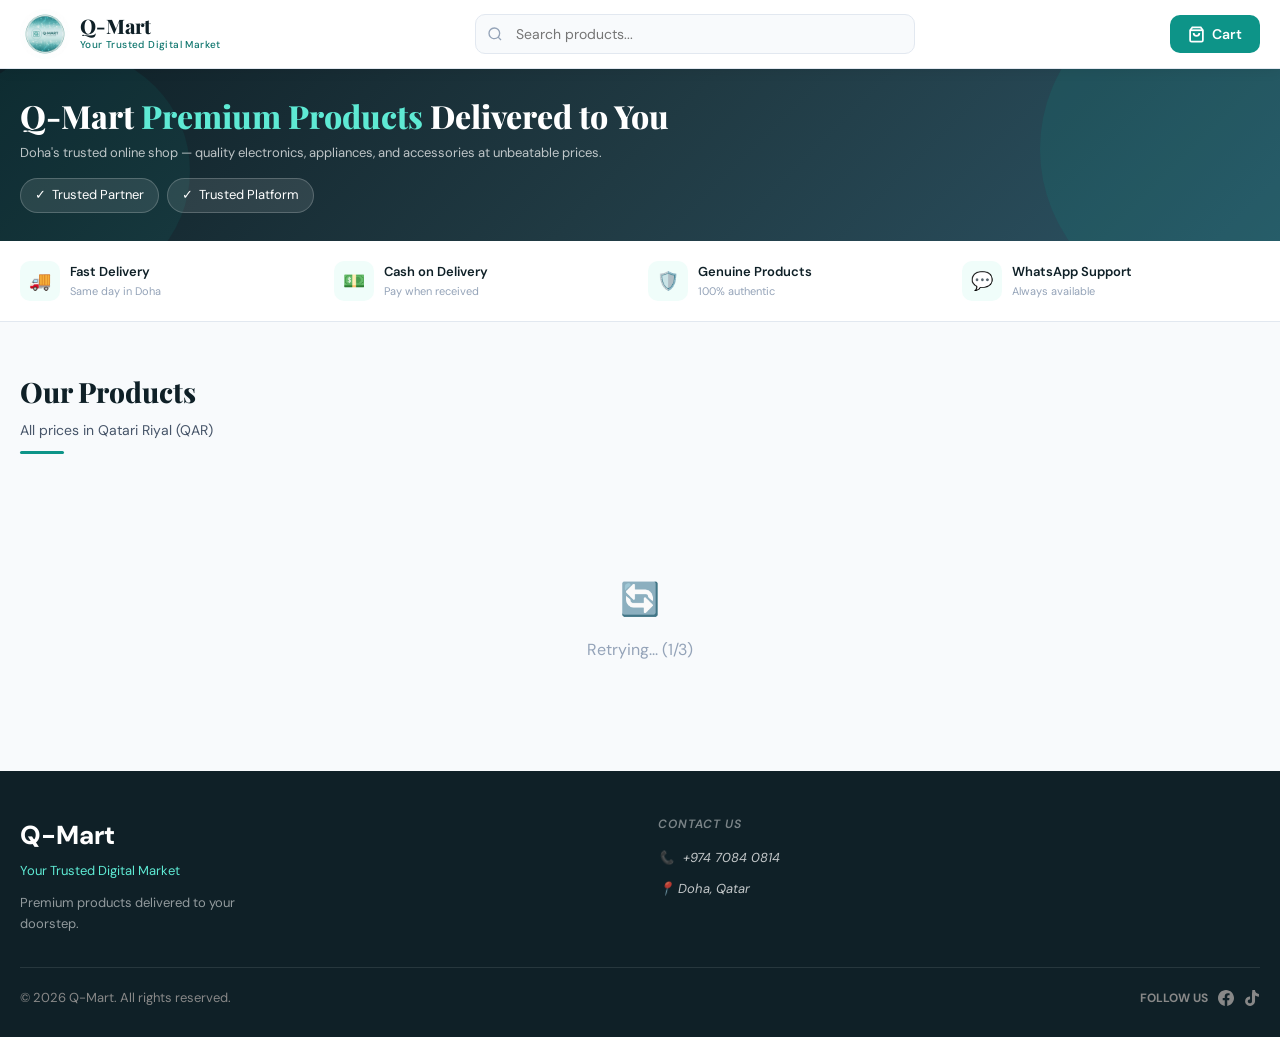
==== commit f634d568: "Update index.html" ====
--- a/index.html
+++ b/index.html
@@ -136,6 +136,11 @@
       Back
     </button>
     <span class="pv-header-title" id="pvHeaderTitle"></span>
+    <button class="cart-btn" onclick="closePV();openCart()" style="margin-left:auto;">
+      <svg width="17" height="17" fill="none" stroke="currentColor" stroke-width="2.5" viewBox="0 0 24 24"><path d="M6 2L3 6v14a2 2 0 002 2h14a2 2 0 002-2V6l-3-4z"/><line x1="3" y1="6" x2="21" y2="6"/><path d="M16 10a4 4 0 01-8 0"/></svg>
+      <span class="cart-label">Cart</span>
+      <span class="cart-count hidden" id="pvCartCount">0</span>
+    </button>
   </div>
   <div class="pv-inner">
     <div class="pv-slider">
@@ -179,7 +184,7 @@
 const WA_NUMBER = "97470840814";
 
 // *** IMPORTANT: Replace this with your deployed Google Apps Script Web App URL ***
-const APPS_SCRIPT_URL = "https://script.google.com/macros/s/AKfycbwtqXDXvTPOAlFNts3G6t2Wq0mySmIwarXOL4KEg9Vhrj4-7VmG8reU_VxnCfVzs8Oz/exec";
+const APPS_SCRIPT_URL = "https://script.google.com/macros/s/AKfycbwyMYMv28d5C11LmCawyXye0YH06qwKMPcsJR8HDjtasnWtzworYbscEVwOEyI2B5Q8/exec";
 
 // Footer tel link sync
 (function () {
@@ -456,6 +461,11 @@
 function updateCartUI() {
   const n = getCount(), el = document.getElementById("cartCount");
   if (n > 0) { el.textContent = n; el.classList.remove("hidden"); } else el.classList.add("hidden");
+  const pvCount = document.getElementById("pvCartCount");
+  if (pvCount) {
+    if (n > 0) { pvCount.textContent = n; pvCount.classList.remove("hidden"); }
+    else pvCount.classList.add("hidden");
+  }
   // Show estimated total in cart drawer (display only — not used for payment)
   const total = cart.reduce((s, i) => s + i.price * i.qty, 0);
   document.getElementById("cartTotal").textContent = total.toLocaleString();
@@ -576,12 +586,10 @@
   btn.innerHTML = `<span style="display:inline-block;animation:spin 1s linear infinite;margin-right:6px">⏳</span> Placing order...`;
 
   try {
-    const formData = new FormData();
-formData.append("data", JSON.stringify({ name, phone, email, address, notes, items }));
-const response = await fetch(APPS_SCRIPT_URL, {
-  method: "POST",
-  body: formData
-});
+    const payload = encodeURIComponent(JSON.stringify({ name, phone, email, address, notes, items }));
+    const response = await fetch(APPS_SCRIPT_URL + "?data=" + payload, {
+      method: "GET"
+    });
 
     if (!response.ok) throw new Error("Server error: " + response.status);
 
@@ -639,13 +647,5 @@
 loadProducts();
 updateCartUI();
 </script>
-
-<style>
-@keyframes spin {
-  from { transform: rotate(0deg); }
-  to   { transform: rotate(360deg); }
-}
-</style>
-
 </body>
 </html>
--- a/style.css
+++ b/style.css
@@ -269,7 +269,6 @@
   color: white;
   line-height: 1.2;
   margin-bottom: 0.5rem;
-  white-space: nowrap;
 }
 
 .hero h1 span {
@@ -356,6 +355,7 @@
   background: var(--bg);
   z-index: 250;
   overflow-y: auto;
+  -webkit-overflow-scrolling: touch;
   transform: translateX(100%);
   transition: transform 0.3s cubic-bezier(0.4, 0, 0.2, 1);
 }
@@ -849,7 +849,7 @@
 .cart-drawer {
   position: fixed;
   top: 0;
-  right: -26.25rem;
+  right: -100%;
   width: 25rem;
   max-width: 100vw;
   height: 100vh;
@@ -1540,3 +1540,8 @@
     grid-template-columns: 1fr;
   }
 }
+
+@keyframes spin {
+  from { transform: rotate(0deg); }
+  to   { transform: rotate(360deg); }
+}
